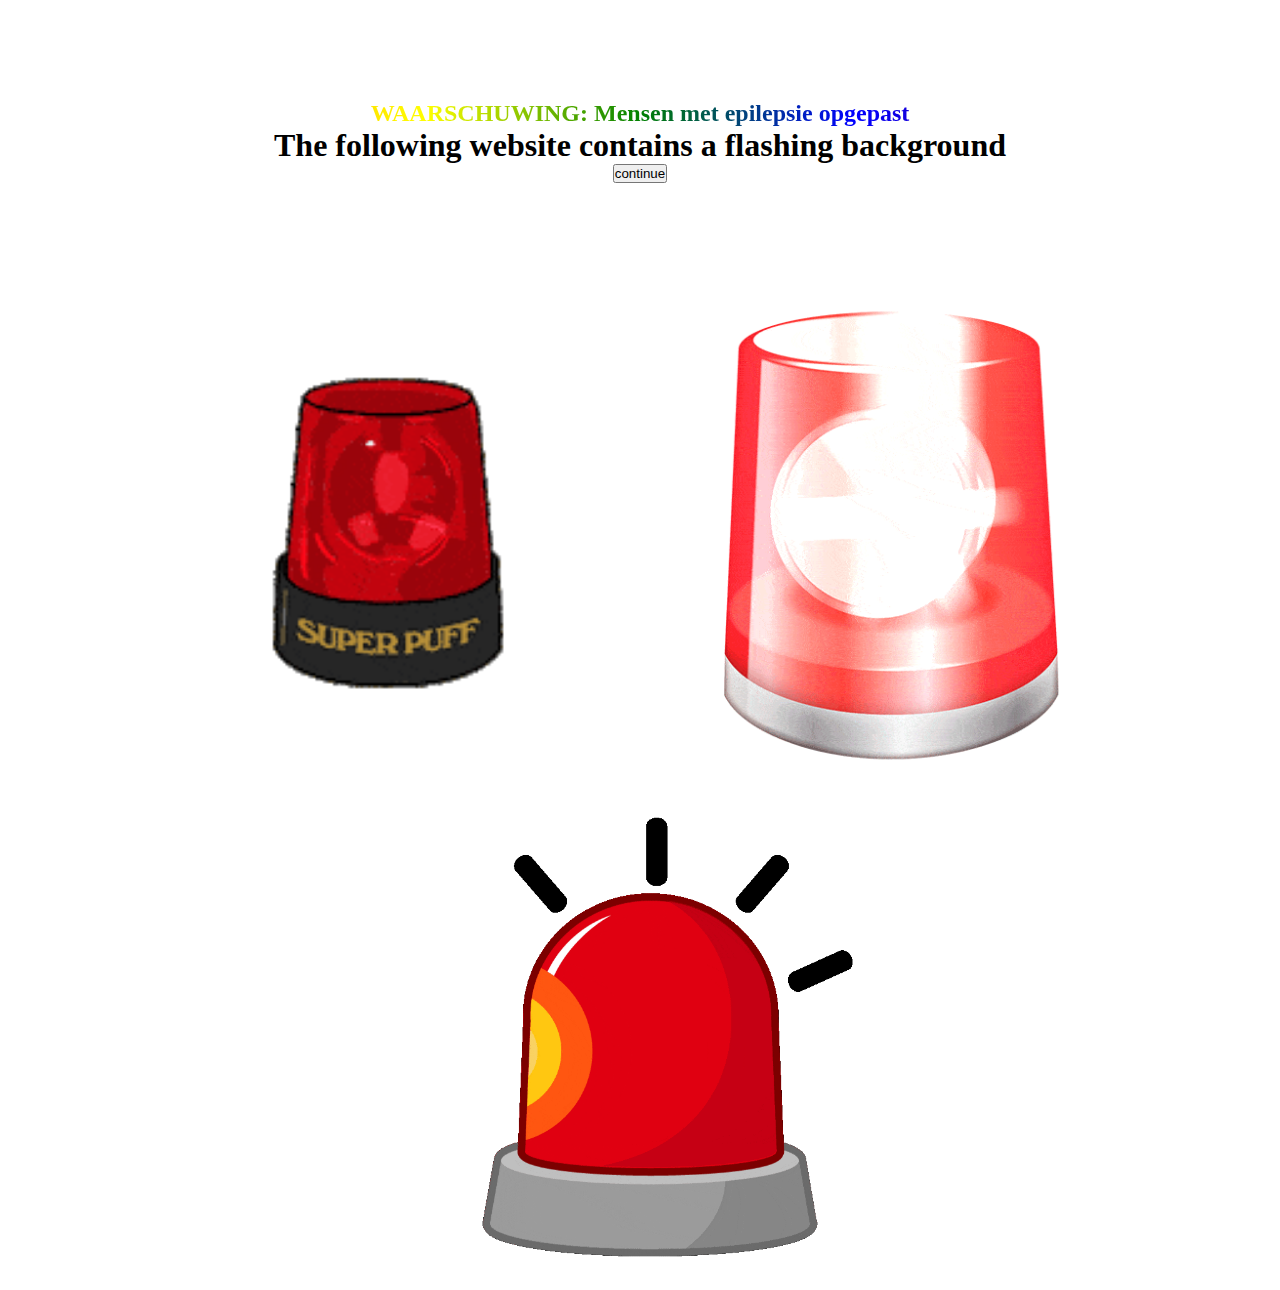
==== index.html @ 80eacbe4 "t" ====
<html lang="en">
<head>
    <meta charset="UTF-8">
    <meta http-equiv="X-UA-Compatible" content="IE=edge">
    <meta name="viewport" content="width=device-width, initial-scale=1.0">
    <title>WARNING</title>
    <link rel="stylesheet" href="style.css">
    <link rel="preconnect" href="https://fonts.googleapis.com">
</head>
<body style="text-align: center;">
    <h2 class="rainbow_text"><b>WAARSCHUWING: </b>Mensen met epilepsie opgepast</h2>
    <h1>The following website contains a flashing background</h1>
    <button id="button">continue</button>
    <div class="ultotal">
        <ul>
          <li class="Horizontal"><img src="/Images & Videos/Red sirens/Red_Siren1.gif" height="500"></li>
          <li class="Horizontal"><img src="/Images & Videos/Red sirens/Red_Siren2.gif" height="500"></li>
          <li class="Horizontal"><img src="/Images & Videos/Red sirens/Red_Siren3.gif" height="500"></li>
        </ul>
    </div>
<script src="script.js"></script>
</body>
</html>
---- style.css ----
*{
    margin: 0px;
    padding: 0px;
    box-sizing: border-box;   
    scroll-behavior: smooth;  
}
.wrapper1{
    width: 50%;
    height: 955px;
    float: left;
}
.robot2{
    max-height: 100%;
    max-width: 100%;
}
.captcha2{
    margin-left: 500px;
    margin-top: 50px;
    width: 300px;
}
.cup{
    margin-left: 100px;
    margin-top: 100px;
}
.headline{
    width: 550px;
    margin-left: 100px;
}
.text1{
    font-size: 40px;
    letter-spacing: -1px;
    font-family: 'Poppins', sans-serif;
}
.text2{
    font-size: 20px;
    padding-top: 30px;
    padding-bottom: 30px;
    font-family: Arial;
}
.buttons{
    margin-left: 100px;
}

.robot{
    max-width: 100%;
    max-height: 100%;
}
.captcha{
    margin-top: 20px;
    margin-left: 100px;
    width: 350px

}
.wrapper2{
    
    width: 50%;
    height: 955px;
    float: left;
    background-image: url('/Images & Videos/iphone.png');
    background-position: center;
    background-repeat: no-repeat;
    background-size: 400px;
} 
.background{
    height: 1px;
    width: 1px;
    transform: translate(-50%, -50%);
    margin-left: 50%;
    margin-top: 50%;
}
.adopted{
    height: 550px;
    width: 300px;
    background-color: red;
}
.video1{
    height: 550px;    
    transform: translate(-50%, -50%);
}
.video1:hover{
    opacity: 0;
}
#ding:hover {
    opacity: 0;
}

ul {
    list-style: none;
    display: inline;
    margin-top: 100px
}

.Horizontal {
    display: inline;
    border-radius: 20px;
}

.ultotal {
    padding-top: 100px;
}

h2 {
    padding-top: 100px;
}

.rainbow_text {
    background-image: repeating-linear-gradient(to left, violet, indigo, blue, green, yellow, orange, red);
    background-clip: padding-box;
    -webkit-background-clip: text;
    color: transparent;
    background-position: 0%;
}

#wobble {
    font-size: 50px;
  }

.cup{ 
    animation:2s rotate infinite linear; 
}

@keyframes rotate {
    100%{ transform:rotate(360deg) }
}
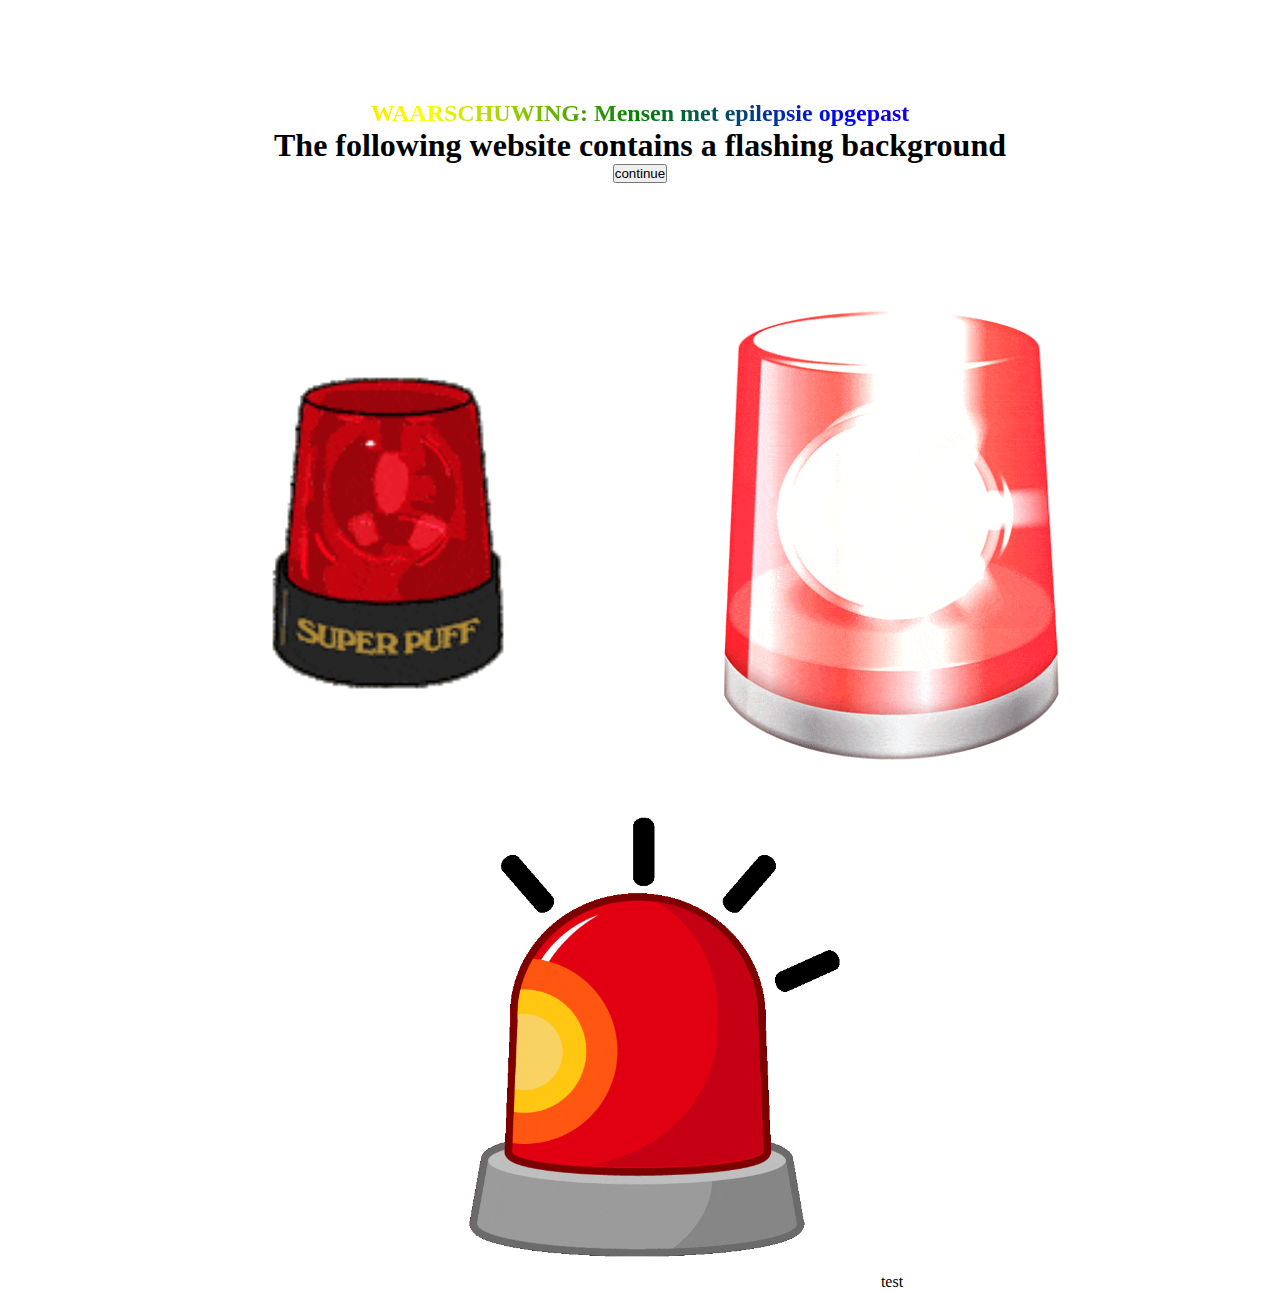
==== commit 3b34df2d: "test" ====
--- a/index.html
+++ b/index.html
@@ -16,6 +16,7 @@
           <li class="Horizontal"><img src="/Images & Videos/Red sirens/Red_Siren1.gif" height="500"></li>
           <li class="Horizontal"><img src="/Images & Videos/Red sirens/Red_Siren2.gif" height="500"></li>
           <li class="Horizontal"><img src="/Images & Videos/Red sirens/Red_Siren3.gif" height="500"></li>
+          test
         </ul>
     </div>
 <script src="script.js"></script>
